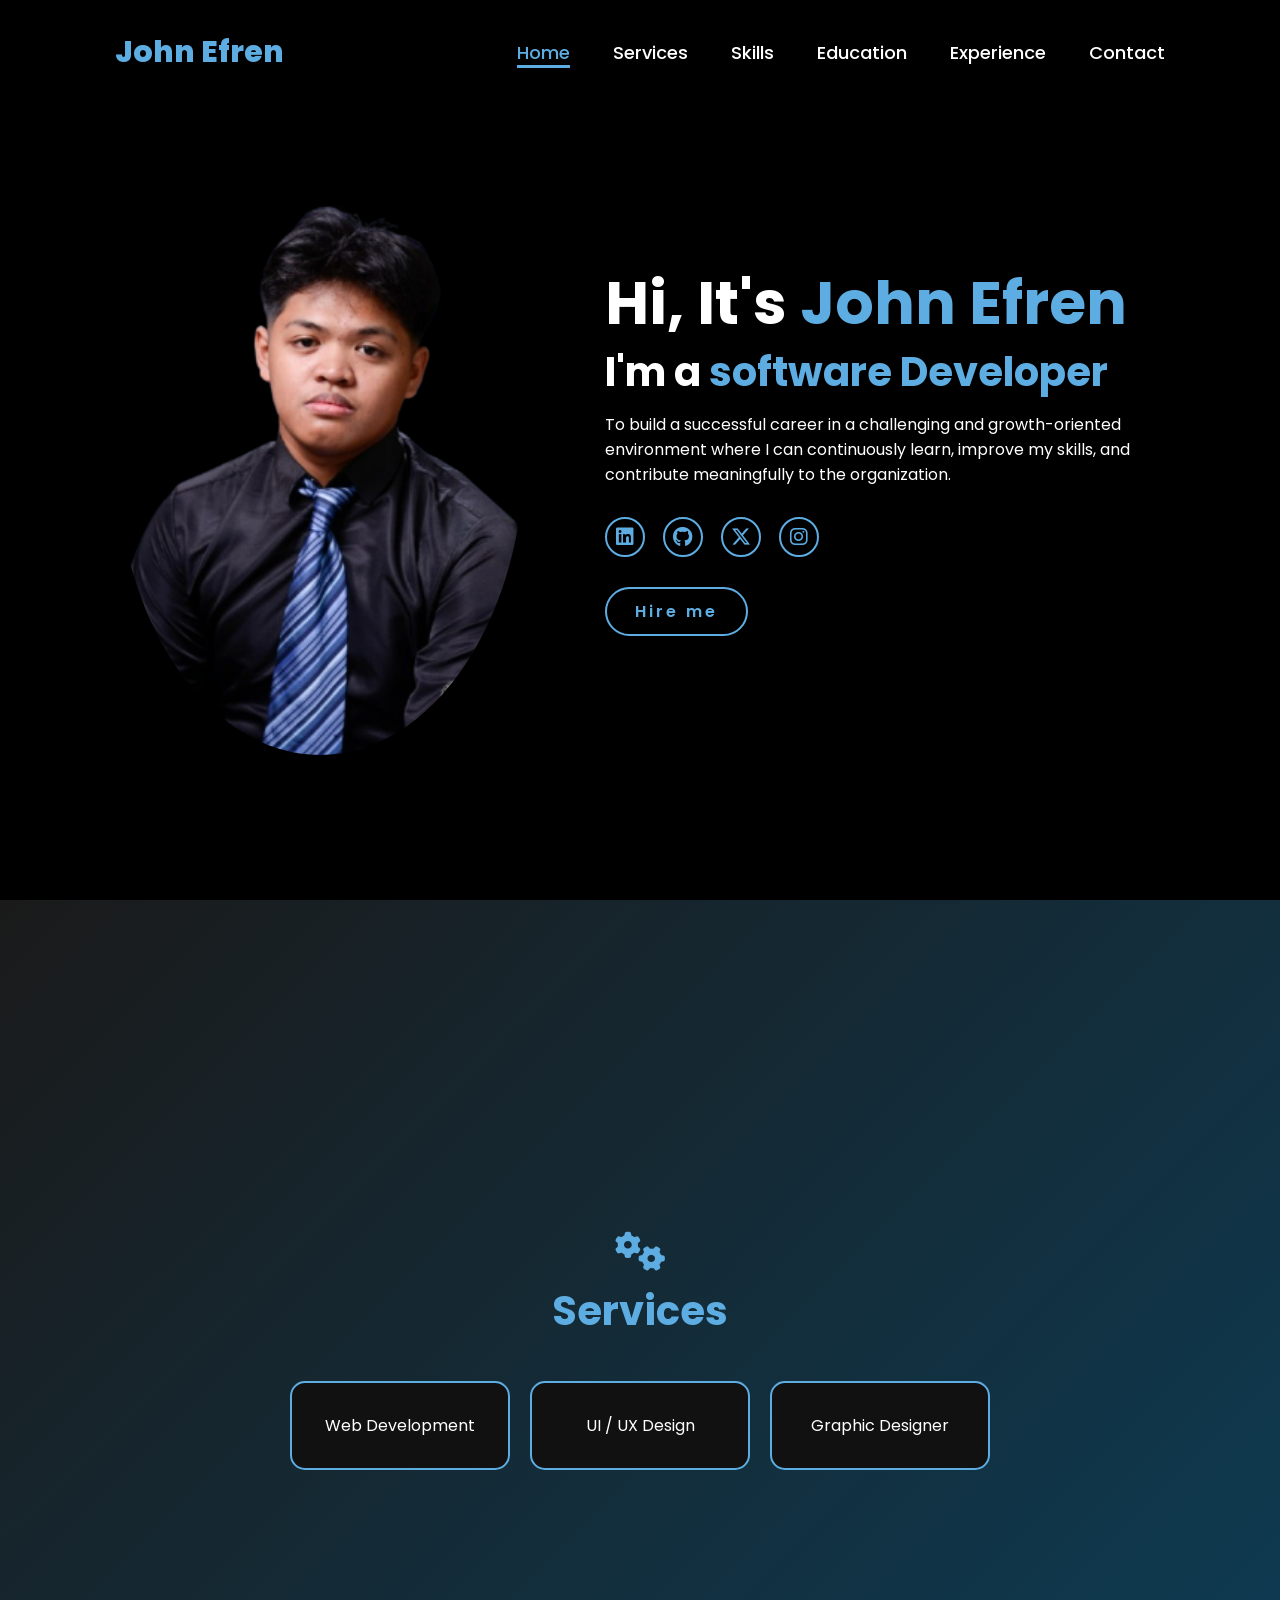
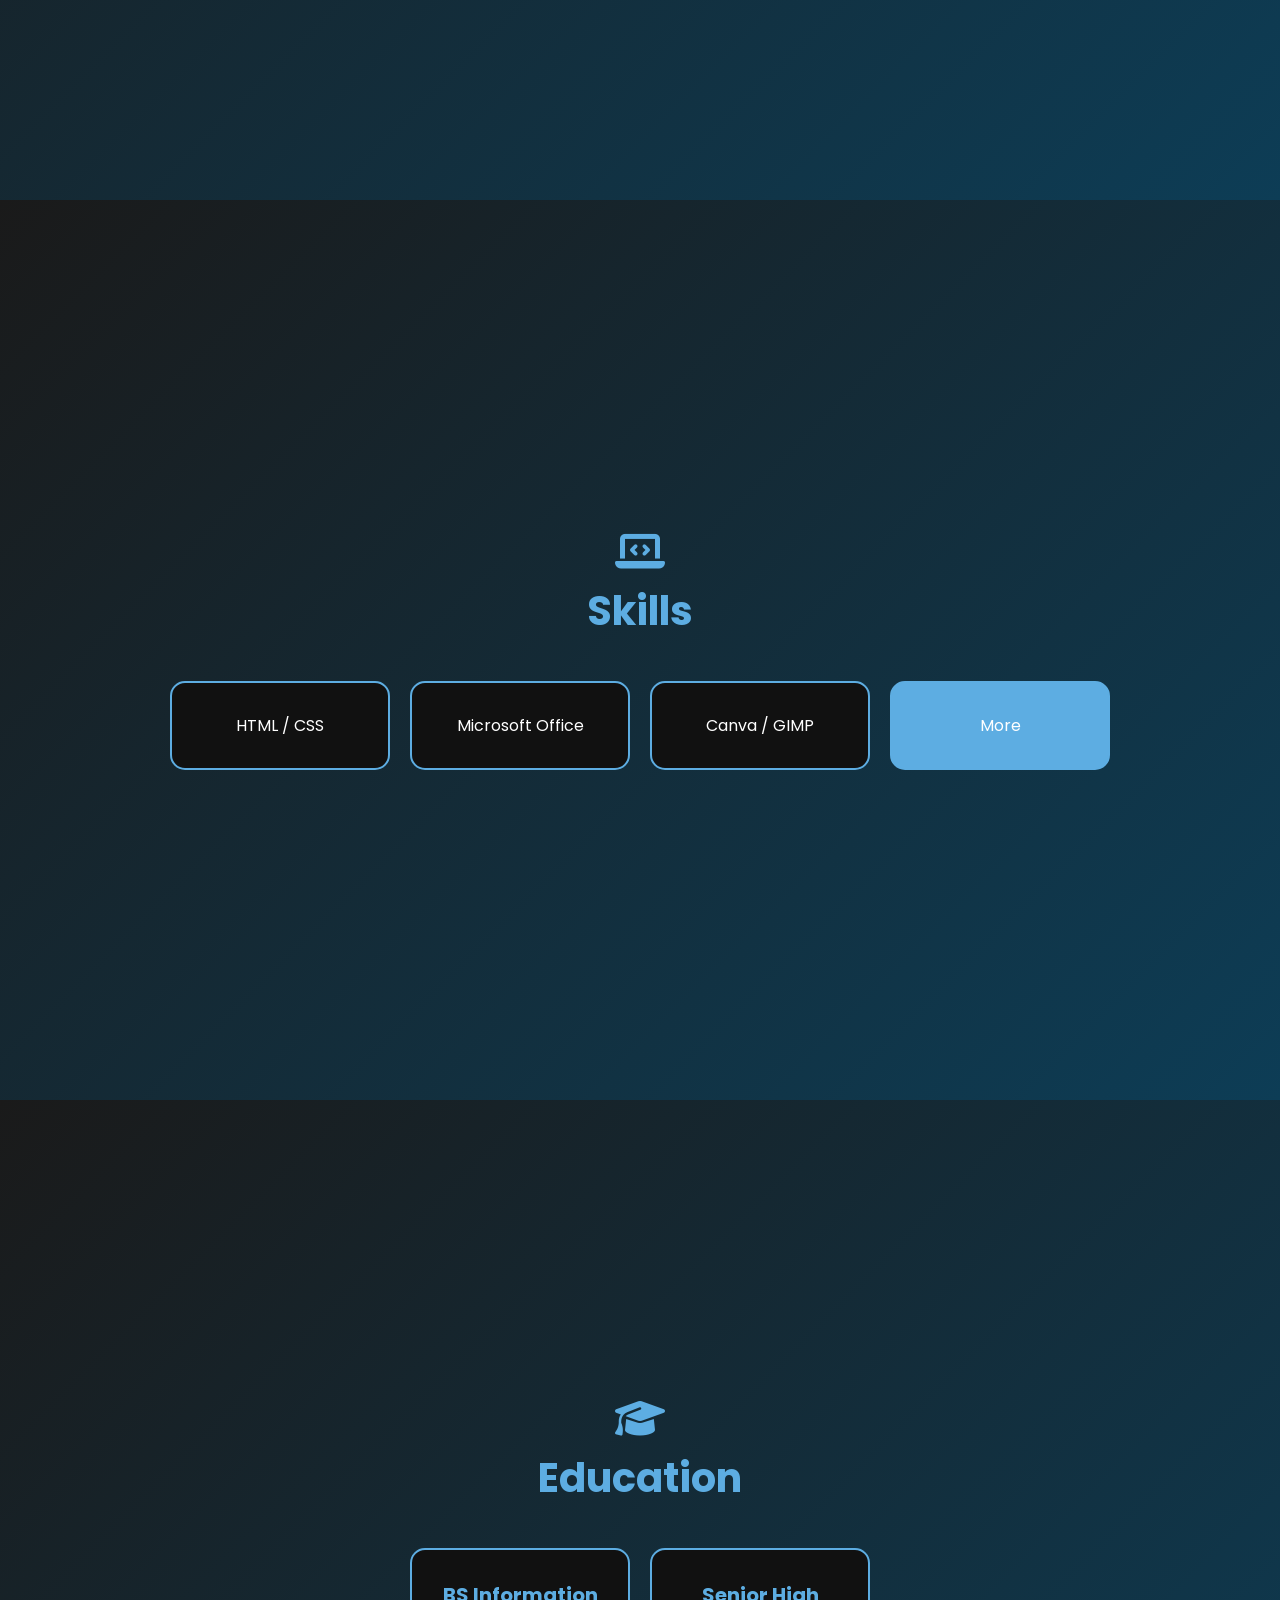
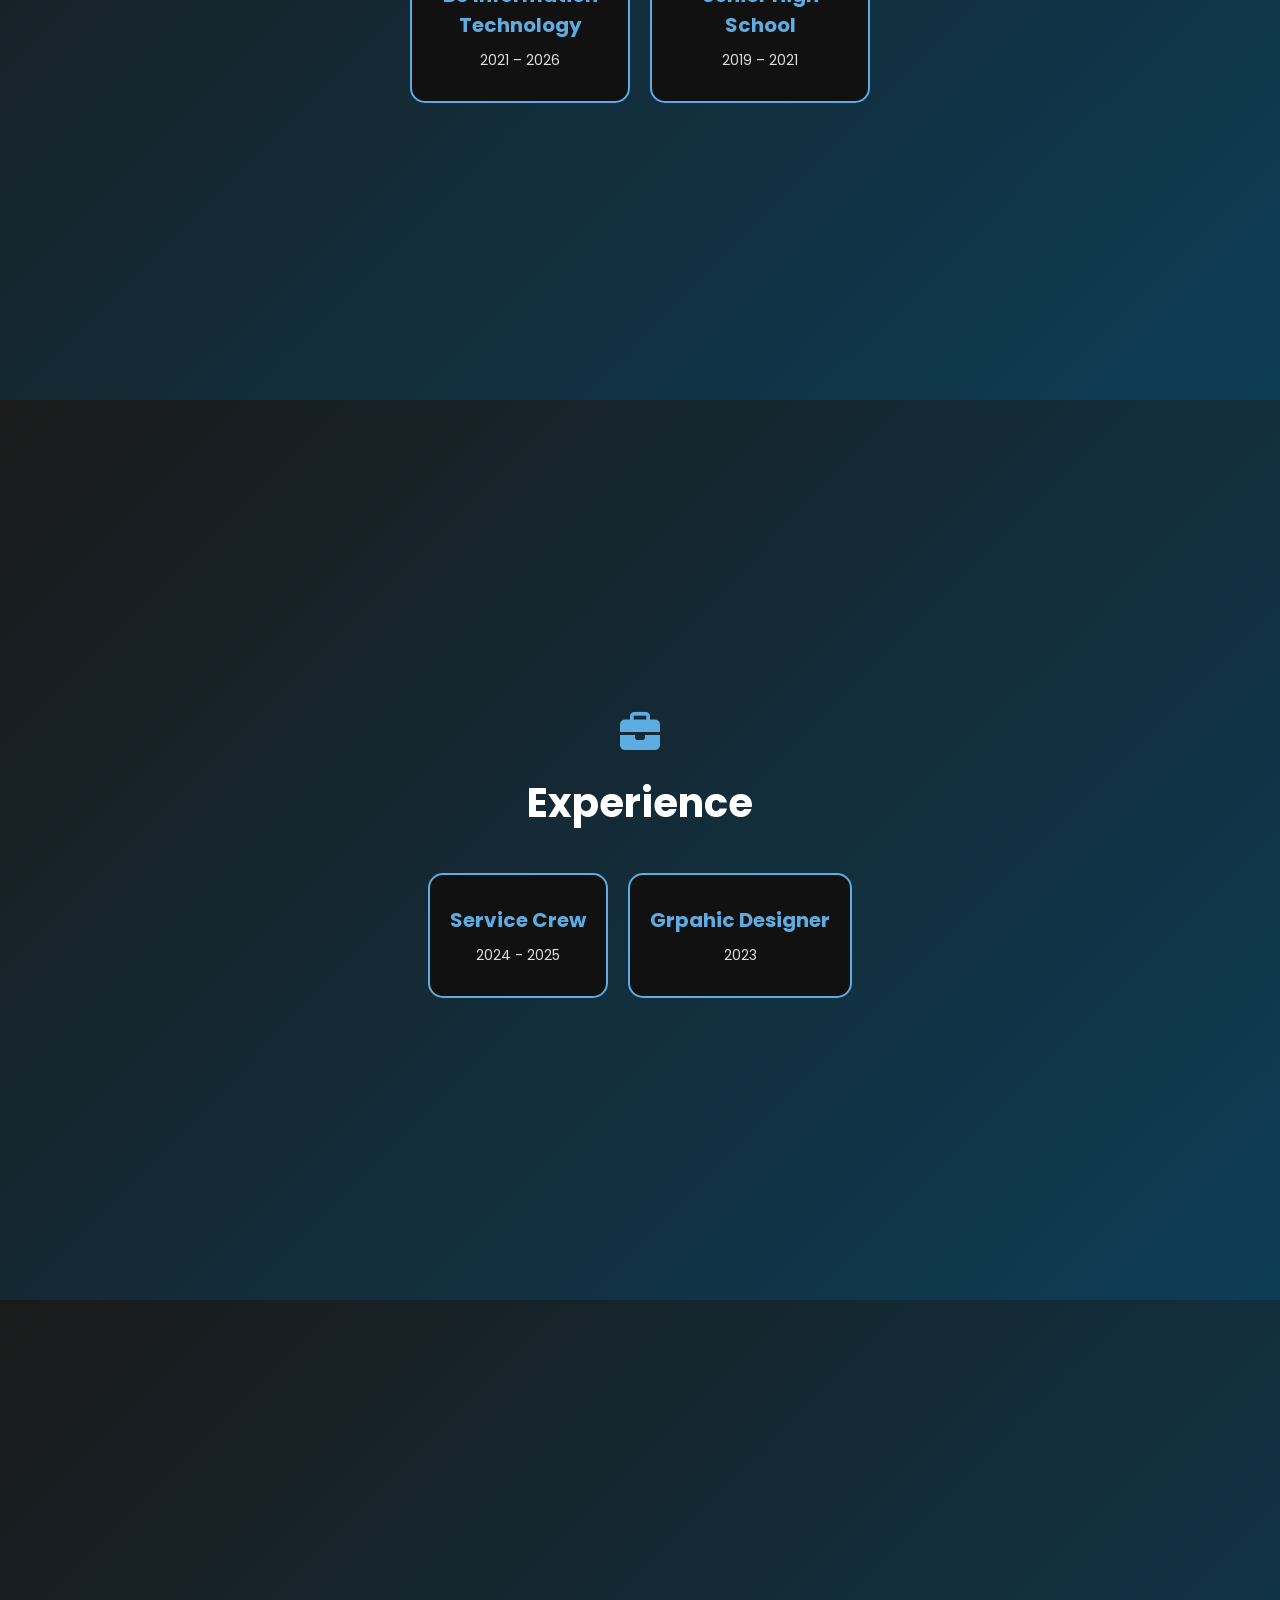
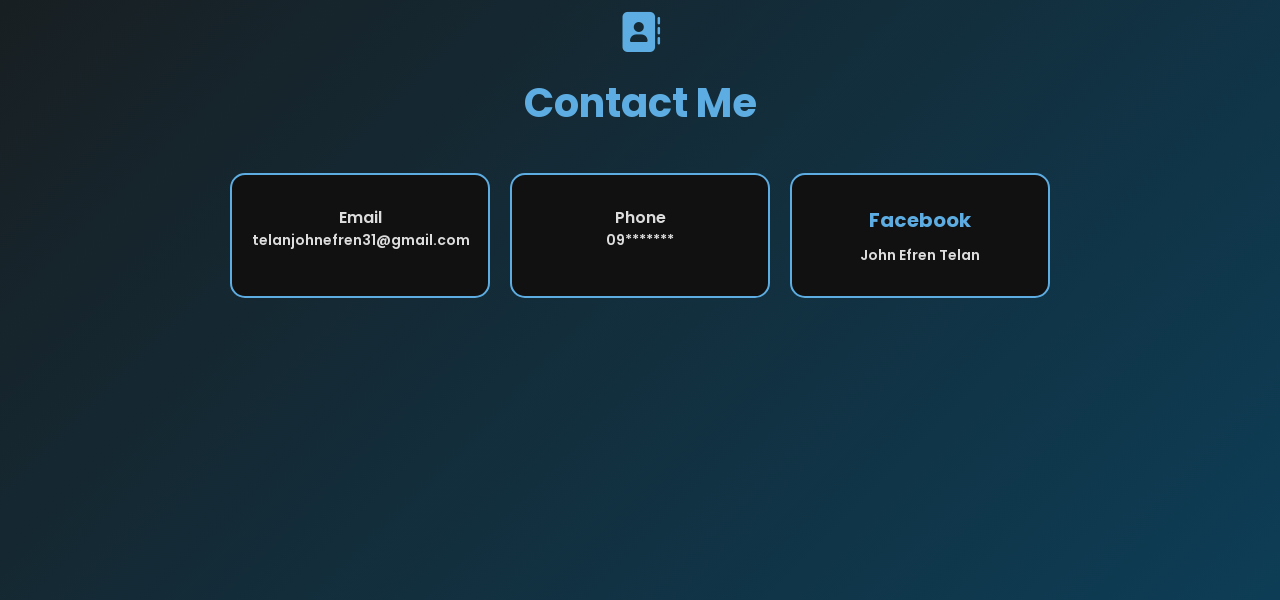
==== index.html @ 5a34e3dd "PORTFOLIO" ====
<!DOCTYPE html>
<html lang="en">
<head>
    <meta charset="UTF-8">
    <meta name="viewport" content="width=device-width, initial-scale=1.0">

    <!-- Font Awesome -->
    <link rel="stylesheet" href="https://cdnjs.cloudflare.com/ajax/libs/font-awesome/6.5.2/css/all.min.css">

    <!-- AOS -->
    <link rel="stylesheet" href="https://unpkg.com/aos@next/dist/aos.css" />

    <!-- CSS -->
    <link rel="stylesheet" href="style.css">

    <title>John Efren</title>
</head>
<body>

<header>
    <a href="#home" class="logo">John Efren</a>

    <nav>
        <a href="#home" class="active">Home</a>
        <a href="#services">Services</a>
        <a href="#skills">Skills</a>
        <a href="#education">Education</a>
        <a href="#experience">Experience</a>
        <a href="#contact">Contact</a>
    </nav>
</header>

<!-- HOME -->
<section class="home section" id="home">
    <div class="home-img">
        <img src="image copy.png" alt="">
    </div>

    <div class="home-content">
        <h1>Hi, It's <span>John Efren</span></h1>
        <h3 class="typing-text">I'm a <span></span></h3>

        <p>
            To build a successful career in a challenging and growth-oriented environment where I can continuously learn, improve my skills, and contribute meaningfully to the organization.
        </p>

        <div class="social-icons">
            <a href="https://www.linkedin.com/in/john-efren-telan-5b7497310/"><i class="fa-brands fa-linkedin"></i></a>
            <a href="https://github.com/JohnEfrenTelan2"><i class="fa-brands fa-github"></i></a>
            <a href="#"><i class="fa-brands fa-x-twitter"></i></a>
            <a href="https://www.instagram.com/telanjohnefren/"><i class="fa-brands fa-instagram"></i></a>
        </div>

        <a href="#contact" class="btn">Hire me</a>
    </div>
</section>

<!-- SERVICES -->
<section id="services" class="services-hero">
    <div class="services-content">
        <div class="services-title">
            <i class="fa-solid fa-gears"></i>
            <h1>Services</h1>
        </div>

        <div class="services-blocks">
            <div class="services-block">Web Development</div>
            <div class="services-block">UI / UX Design</div>
            <div class="services-block">Graphic Designer</div>
          <!--  <div class="services-block services-more">More</div> -->
        </div>
    </div>
</section>

<!-- SKILLS -->
<section id="skills" class="skills-hero">
    <div class="skills-content">
        <div class="skills-title">
            <i class="fa-solid fa-laptop-code"></i>
            <h1>Skills</h1>
        </div>

        <div class="skills-blocks">
            <div class="skills-block">HTML / CSS</div>
            <div class="skills-block">Microsoft Office</div>
            <div class="skills-block">Canva / GIMP</div>
            <div class="skills-block skills-more"><a href="more.html">More</a></div>
        </div>
    </div>
</section>


<!-- EDUCATION -->
<section id="education" class="education-hero">
    <div class="education-content">
        <div class="education-title">
            <i class="fa-solid fa-graduation-cap"></i>
            <h1>Education</h1>
        </div>

        <div class="education-blocks">
            <div class="education-block">
                <h3>BS Information Technology</h3>
                <p>2021 – 2026</p>
            </div>

            <div class="education-block">
                <h3>Senior High School</h3>
                <p>2019 – 2021</p>
            </div>

         <!--<div class="education-block education-more">
                <h3>More</h3>
                <p>View Details</p>
            </div> -->
        </div>
    </div>
</section>

<!-- EXPERIENCE -->
<section id="experience" class="experience-hero">
    <div class="experience-content">

        <div class="experience-title">
            <div class="experience-icon">
                <i class="fa-solid fa-briefcase"></i>
            </div>
            <h1>Experience</h1>
        </div>

        <div class="experience-blocks">
            <div class="experience-block">
                <h3>Service Crew</h3>
                <p>2024 - 2025</p>
            </div>

            <div class="experience-block">
                <h3>Grpahic Designer</h3>
                <p>2023</p>
            </div>

         <!--<div class="experience-block experience-more">
                <h3>More</h3>
                <p>View Details</p>
            </div> -->
        </div>

    </div>
</section>


<!-- CONTACT -->
<section id="contact" class="contact-hero">
    <div class="contact-content">
        <div class="contact-title">
            <div class="contact-icon">
                <i class="fa-solid fa-address-book"></i>
            </div>
            <h1>Contact Me</h1>
        </div>

        <div class="contact-blocks">
            <div class="contact-block">Email <P>telanjohnefren31@gmail.com</P></div>
            <div class="contact-block">Phone <p>09*******</p></div>
<div class="contact-block">
    <h3>Facebook</h3>
    <p>John Efren Telan</p>
</div>
        <!--  <div class="contact-block contact-more">More</div> -->
        </div>
    </div>
</section>

</body>
</html>
---- style.css ----
@import url('https://fonts.googleapis.com/css2?family=Poppins:wght@100;200;300;400;500;600&display=swap');

*{
    margin: 0;
    padding: 0;
    box-sizing: border-box;
    text-decoration: none;
    border: none;
    outline: none;
    font-family: 'Poppins', sans-serif;
}

html{
    font-size: 62.5%;
    scroll-behavior: smooth;
}

body{
    width: 100%;
    height: 100vh;
    overflow-x: hidden;
    background: linear-gradient(135deg, #1a1a1a, #0D3D56);
    color: white;
}

header{
    margin-top: 20px;
    position: fixed;
    top: 0;
    left: 0;
    width: 100%;
    padding: 1rem 9%;
    background-color: transparent;
    filter: drop-shadow(10px);
    display: flex;
    justify-content: space-between;
    align-items: center;
    z-index: 100;
}

.logo{
    font-size: 3rem;
    color: #5DADE2;
    font-weight: 800;
    cursor: pointer;
    transition: 0.5s ease;
}

.logo:hover{
    transform: scale(1.1);
}

nav a{
    font-size: 1.8rem;
    color: white;
    margin-left: 4rem;
    font-weight: 500;
    transition: 0.3s ease;
    border-bottom: 3px solid transparent;
}

nav a:hover,
nav a.active{
    color: #5DADE2;
    border-bottom: 3px solid #5DADE2;
}

@media(max-width:995px){
    nav{
        position: absolute;
        display: none;
        top: 0;
        right: 0;
        width: 40%;
        border-left: 3px solid #5DADE2;
        border-bottom: 3px solid #5DADE2;
        border-bottom-left-radius: 2rem;
        padding: 1rem solid;
        background-color: #161616;
        border-top: 0.1rem solid rgba(0,0,0,0.1);
    }

    nav.active{
        display: block;
    }

    nav a{
        display: block;
        font-size: 2rem;
        margin: 3rem 0;
    }

    nav a:hover,
    nav a.active{
        padding: 1rem;
        border-radius: 0.5rem;
        border-bottom: 0.5rem solid #5DADE2;
    }
}

section{
    min-height: 100vh;
    padding: 5rem 9% 5rem;
    scroll-margin-top: 90px;
}

.home{
    display: flex;
    justify-content: center;
    align-items: center;
    gap: 8rem;
    background-color: black;
}

.home .home-content h1{
    font-size: 6rem;
    font-weight: 700;
    line-height: 1.3;
}

span{
    color: #5DADE2;
}

.home-content h3{
    font-size: 4rem;
    margin-bottom: 1rem;
    font-weight: 700;
}

.home-content p{
    font-size: 1.6rem;
}

.home-img{
    border-radius: 50%;
}

.home-img img{
    position: relative;
    width: 32vw;
    border-radius: 50%;
    box-shadow: 0 0 25px solid #5DADE2;
    cursor: pointer;
    transition: 0.2s linear;
}

.home-img img:hover{
    font-size: 1.8rem;
    font-weight: 500;
}

.social-icons a{
    display: inline-flex;
    justify-content: center;
    align-items: center;
    width: 4rem;
    height: 4rem;
    background-color: transparent;
    border: 0.2rem solid #5DADE2;
    font-size: 2rem;
    border-radius: 50%;
    margin: 3rem 1.5rem 3rem 0;
    transition: 0.3s ease;
    color: #5DADE2;
}

.social-icons a:hover{
    color: black;
    transform: scale(1.3) translateY(-5px);
    background-color: #5DADE2;
    box-shadow: 0  0 25px #5DADE2;
}

.btn{
    display: inline-block;
    padding: 1rem 2.8rem;
    background-color: black;
    border-radius: 4rem;
    font-size: 1.6rem;
    color: #5DADE2;
    letter-spacing: 0.3rem;
    font-weight: 600;
    border: 2px solid #5DADE2;
    transition: 0.3s ease;
    cursor: pointer;
}

.btn:hover{
    transform: scale3d(1.03);
    background-color: #5DADE2;
    color: black;
    box-shadow: 0 0 25px #5DADE2;
}

.typing-text{
    font-size: 34px;
    font-weight: 600;
    min-width: 280px;
}

.typing-text span{
    position: relative;
}

.typing-text span::before{
    content: "software Developer";
    color: #5DADE2;
    animation: words 20s infinite;
}

.typing-text span::after{
    content: "";
    background-color: black;
    position: absolute;
    width: calc(100% + 8px);
    height: 100%;
    border-left: 3px solid black;
    right: -8;
    animation: cursor 0.6s infinite;
}

@keyframes cursor{
    to{
        border-left: 3px solid #5DADE2;
    }
}

@keyframes words{
    0%, 20%{
        content: "Web Developer";
    }
    21%, 40%{
        content: "Graphic Artist";
    }
    41%, 60%{
        content: "Web Designer";
    }
    61%, 80%{
        content: "Graphic Artist";
    }
}

@media (max-width: 1000px){
    .home{
        gap: 4rem;
    }
}

@media(max-width:995px){
    .home{
        flex-direction: column;
        margin: 5rem 4rem;
    }

    .home .home-content h3{
        font-size: 2.5rem;
    }

    .home-content h1{
        font-size: 5rem;
    }

    .home-img img{
        width: 70vw;
        margin-top: 4rem;
    }
}
/* ================= CONTACT SECTION ================= */

.contact-hero{
    min-height: 100vh;
    background: linear-gradient(135deg, #1a1a1a, #0D3D56);
    display: flex;
    align-items: center;
    justify-content: center;
    position: relative;
}

.contact-content{
    text-align: center;
    color: white;
    width: 90%;
    max-width: 900px;
}

.contact-title{
    margin-bottom: 4rem;
}

.contact-icon{
    font-size: 4rem;
    margin-bottom: 1rem;
    color: #5DADE2;
}

.contact-title h1{
    font-size: 4rem;
    font-weight: 700;
    color: #5DADE2;
}

.contact-blocks{
    display: grid;
    grid-template-columns: repeat(4, 1fr);
    gap: 2rem;
}

.contact-block{
    background: #111;
    color: #ddd;
    padding: 3rem 2rem;
    border-radius: 1.5rem;
    font-weight: 600;
    cursor: pointer;
    border: 2px solid #5DADE2;
    transition: 0.3s ease;
    font-size: 1.6rem;
}

.contact-block:hover{
    transform: translateY(-8px);
    box-shadow: 0 0 25px rgba(93,173,226,0.5);
}

/*.contact-more{
    background: #b74b4b;
    color: black;
} 

.contact-more:hover{
    box-shadow: 0 0 30px #b74b4b;
} */

/* ================= EXPERIENCE SECTION ================= */

.experience-hero{
    min-height: 100vh;
    background: linear-gradient(135deg, #1a1a1a, #0D3D56);
    display: flex;
    align-items: center;
    justify-content: center;
}

.experience-content{
    width: 90%;
    max-width: 1000px;
    text-align: center;
    color: white;
}

.experience-title{
    margin-bottom: 4rem;
}

.experience-icon{
    font-size: 4rem;
    margin-bottom: 1rem;
    color: #5DADE2;
}

.experience-title h1{
    font-size: 4rem;
    font-weight: 700;
}

.experience-blocks{
    display:flex;
    justify-content: center;
    align-items: center;
    gap: 2rem;
    flex-wrap: wrap;
    width: 100%;
}

.experience-block{
    background: #111;
    border: 2px solid #5DADE2;
    padding: 3rem 2rem;
    border-radius: 1.5rem;
    transition: 0.3s ease;
    cursor: pointer;
}

.experience-block h3{
    font-size: 2rem;
    margin-bottom: 1rem;
    color: #5DADE2;
}

.experience-block p{
    font-size: 1.4rem;
    color: #ddd;
}

.experience-block:hover{
    transform: translateY(-8px);
    box-shadow: 0 0 25px rgba(93,173,226,0.5);
}

@media (max-width: 1024px){
    .experience-blocks{
        grid-template-columns: repeat(2, 220px);
    }
}

@media (max-width: 600px){
    .experience-blocks{
        grid-template-columns: 220px;
    }
}
/*.experience-more{
    background: #b74b4b;
    color: black;
}

.experience-more h3,
.experience-more p{
    color: black;
}*/
/* ================= SERVICES ================= */

.services-hero{
    min-height: 100vh;
    background: linear-gradient(135deg, #1a1a1a, #0D3D56);
    display: flex;
    justify-content: center;
    align-items: center;
}

.services-content{
    width: 100%;
    max-width: 1000px;
    text-align: center;
    color: white;
}

.services-title{
    margin-bottom: 4rem;
}

.services-title i{
    font-size: 4rem;
    color: #5DADE2;
    margin-bottom: 1rem;
}

.services-title h1{
    font-size: 4rem;
    color: #5DADE2;
}

.services-blocks{
    display: flex;
    justify-content: center;
  /*  grid-template-columns: repeat(4, 1fr);  */
    gap: 2rem;
    flex-wrap: wrap;
}

.services-block{
    background: #111;
    border: 2px solid #5DADE2;
    padding: 3rem;
    border-radius: 1.5rem;
    font-size: 1.6rem;
    cursor: pointer;
    transition: 0.3s ease;
    width: 220px;
}

.services-block:hover{
    transform: translateY(-8px);
    box-shadow: 0 0 25px rgba(93,173,226,0.5);
}

.services-more{
    background: #5DADE2;
    color: black;
}
/* ================= SKILLS ================= */

.skills-hero{
    min-height: 100vh;
    background: linear-gradient(135deg, #1a1a1a, #0D3D56);
    display: flex;
    justify-content: center;
    align-items: center;
}

.skills-content{
    width: 100%;
    max-width: 1200px;
    margin: 0 auto;
    text-align: center;
}

.skills-title{
    margin-bottom: 4rem;
}

.skills-title i{
    font-size: 4rem;
    color: #5DADE2;
    margin-bottom: 1rem;
}

.skills-title h1{
    font-size: 4rem;
    color: #5DADE2;
}

.skills-blocks{
    display: flex;
    justify-content: center;
  /*  grid-template-columns: repeat(4, 1fr); */
    gap: 2rem;
    flex-wrap: wrap;
}

.skills-block{
    background: #111;
    border: 2px solid #5DADE2;
    padding: 3rem;
    border-radius: 1.5rem;
    width: 220px;
    transition: 0.3s ease;
    text-align: center;
    font-size: 1.6rem;
}

.skills-block:hover{
    transform: translateY(-8px);
    box-shadow: 0 0 25px rgba(93,173,226,0.5);
}

.skills-more{
    background: #5DADE2;
    color: black;
}
.skills-more a{
    text-decoration: none;
    color: white;
}
/* ================= EDUCATION ================= */

.education-hero{
    min-height: 100vh;
    background: linear-gradient(135deg, #1a1a1a, #0D3D56);
    display: flex;
    justify-content: center;
    align-items: center;
    gap: 2rem;
    flex-wrap: wrap;
    width: 100%;
}

.education-content{
    width: 100%;
    max-width: 1200px;
    text-align: center;
    color: white;
    margin: 0 auto;
}

.education-title{
    margin-bottom: 4rem;
}

.education-title i{
    font-size: 4rem;
    color: #5DADE2;
    margin-bottom: 1rem;
}

.education-title h1{
    font-size: 4rem;
    color: #5DADE2;
}

.education-blocks{
    display: flex;
    justify-content: center;
    flex-wrap: wrap;
    gap: 2rem;
     /* align-items: stretch; */
    /* grid-template-columns: repeat(3, 1fr); */
}

.education-block{
    background: #111;
    border: 2px solid #5DADE2;
    padding: 3rem 2rem;
    border-radius: 1.5rem;
    transition: 0.3s ease;
    width: 220px;
}

.education-block:hover{
    transform: translateY(-8px);
    box-shadow: 0 0 25px rgba(93,173,226,0.5);
}

.education-block h3{
    font-size: 2rem;
    color: #5DADE2;
    margin-bottom: 1rem;
}

.education-block p{
    font-size: 1.4rem;
    color: #ddd;
}

.education-more{
    background: #5DADE2;
    color: black;
}

/* ================= CONTACT ================= */

.contact-hero{
    min-height: 100vh;
    background: linear-gradient(135deg, #1a1a1a, #0D3D56);
    display: flex;
    justify-content: center;
    align-items: center;
    gap: 2rem;
    flex-wrap: wrap;
    width: 100%;
}

.contact-content{
    width: 100%;
    max-width: 1200px;
    text-align: center;
    color: white;
    margin: 0 auto;
}

.contact-title{
    margin-bottom: 4rem;
}

.contact-icon{
    font-size: 4rem;
    color: #5DADE2;
    margin-bottom: 1rem;
}

.contact-title h1{
    font-size: 4rem;
    color: #5DADE2;
}

.contact-blocks{
    display: flex;
    justify-content: center;
    gap: 2rem;
    flex-wrap: wrap;
    /* grid-template-columns: repeat(4, 1fr); */
}

.contact-block{
    background: #111;
    border: 2px solid #5DADE2;
    padding: 3rem 2rem;
    border-radius: 1.5rem;
    transition: 0.3s ease;
    width: 260px;
    text-align: center;
}

.contact-block:hover{
    transform: translateY(-8px);
    box-shadow: 0 0 25px rgba(93,173,226,0.5);
}

.contact-block h3{
    font-size: 2rem;
    color: #5DADE2;
    margin-bottom: 1rem;
}

.contact-block p{
    font-size: 1.4rem;
    color: #ddd;
}

.contact-more{
    background: #5DADE2;
}

.contact-more h3,
.contact-more p{
    color: black;
}

/* Responsive */

@media(max-width: 995px){
    .contact-blocks{
        grid-template-columns: repeat(2, 1fr);
    }
}

@media(max-width: 600px){
    .contact-blocks{
        grid-template-columns: 1fr;
    }
}
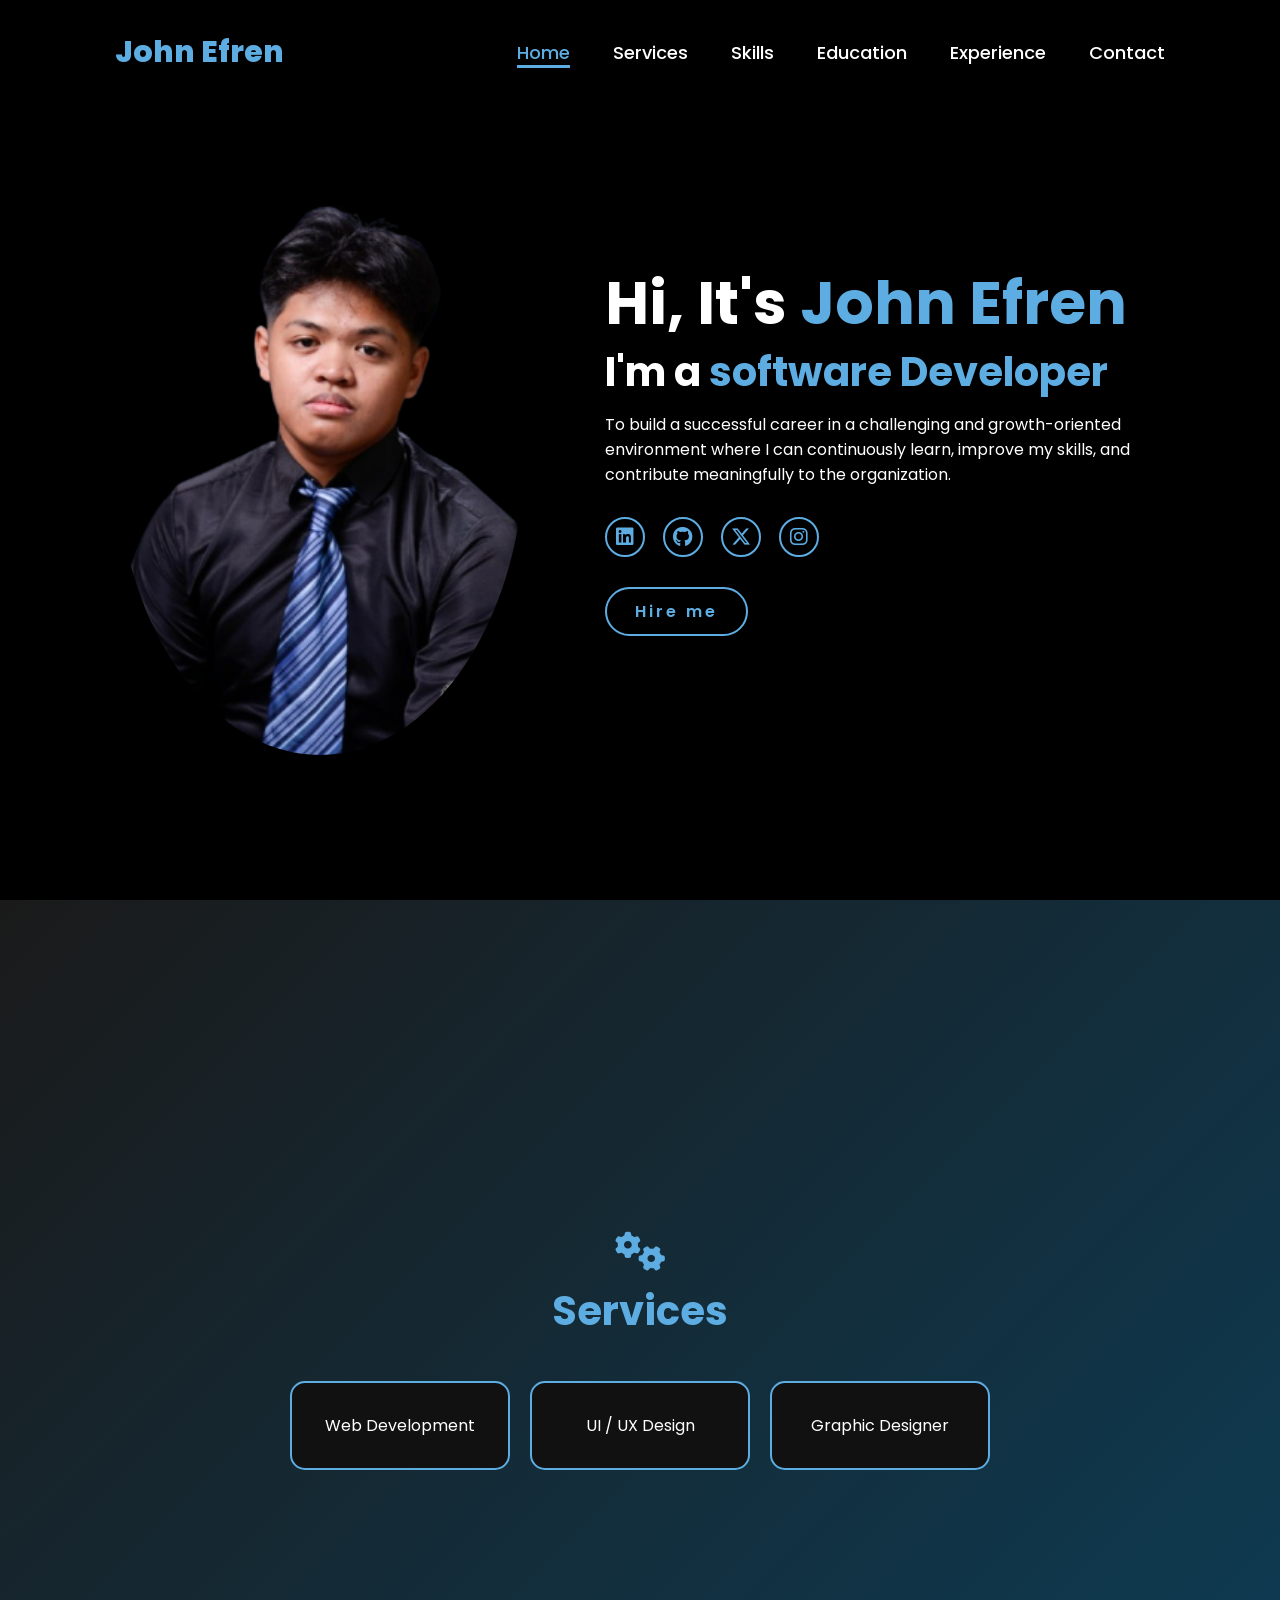
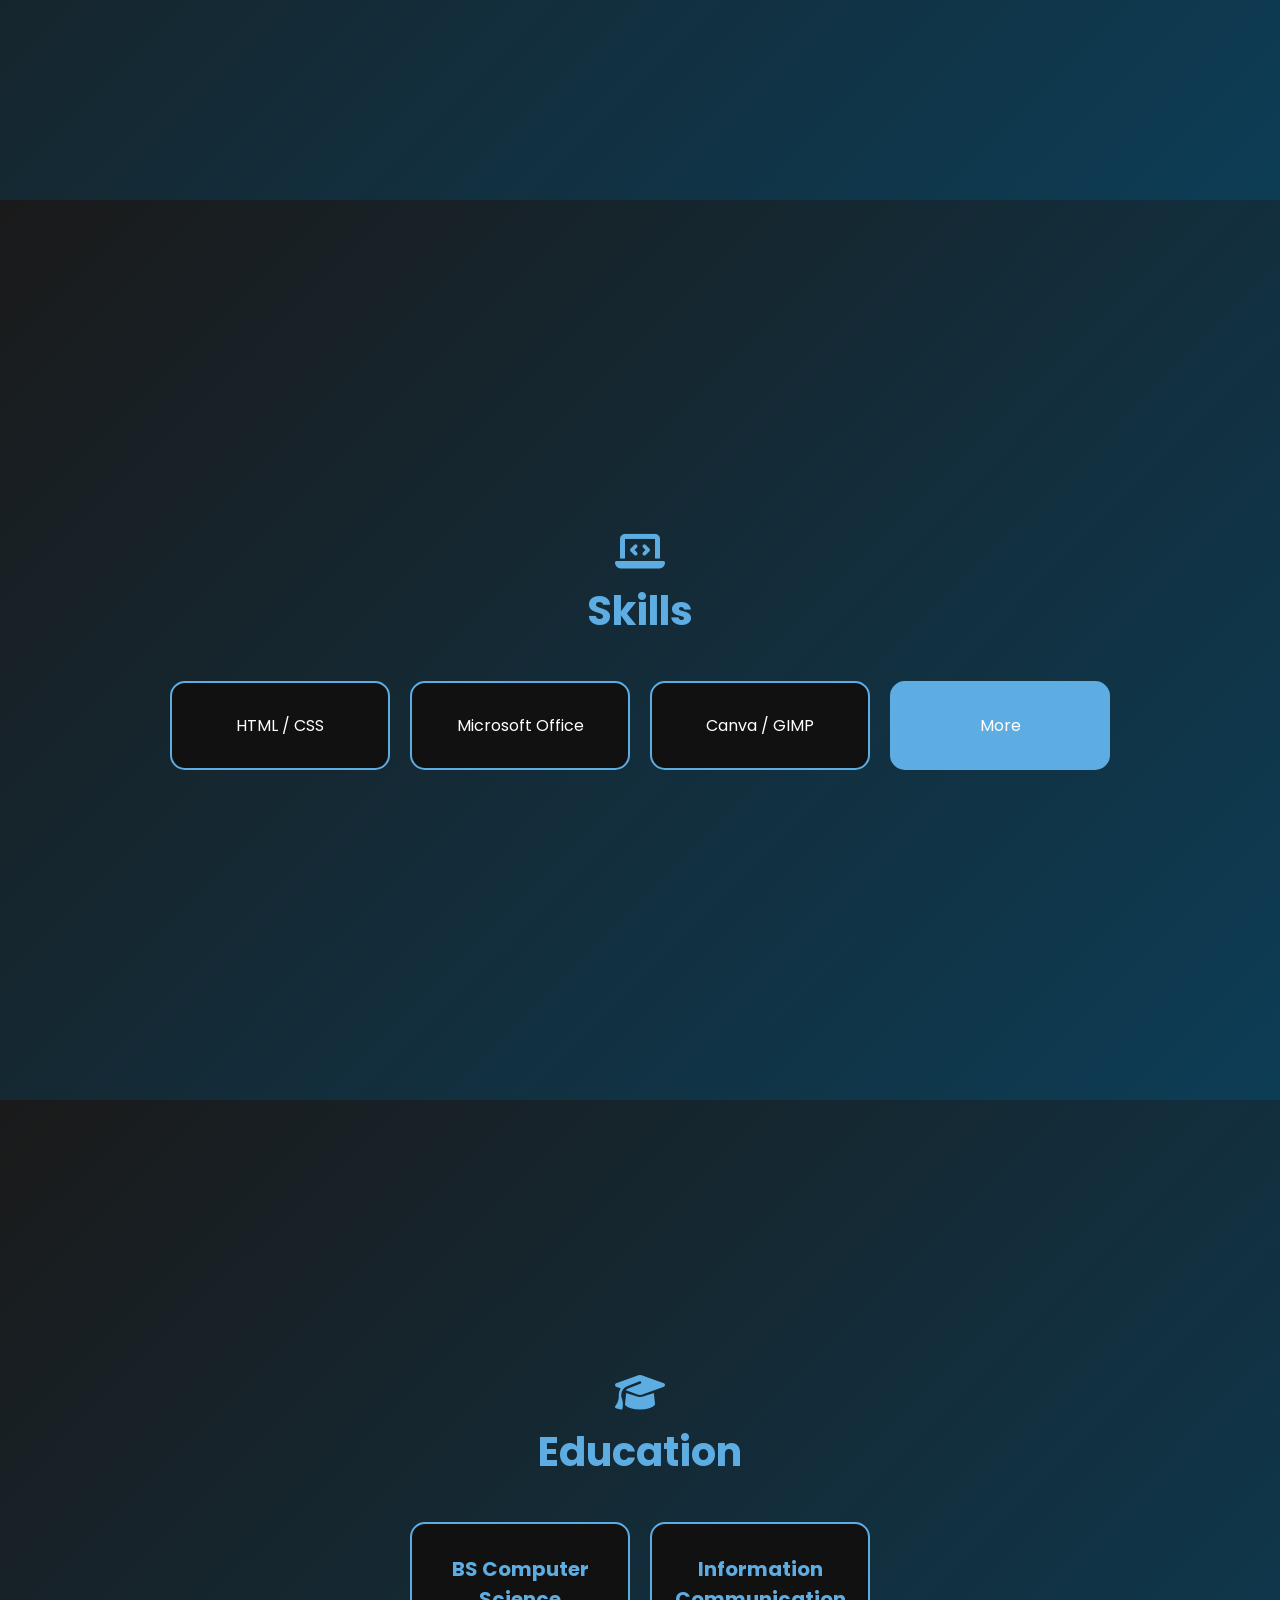
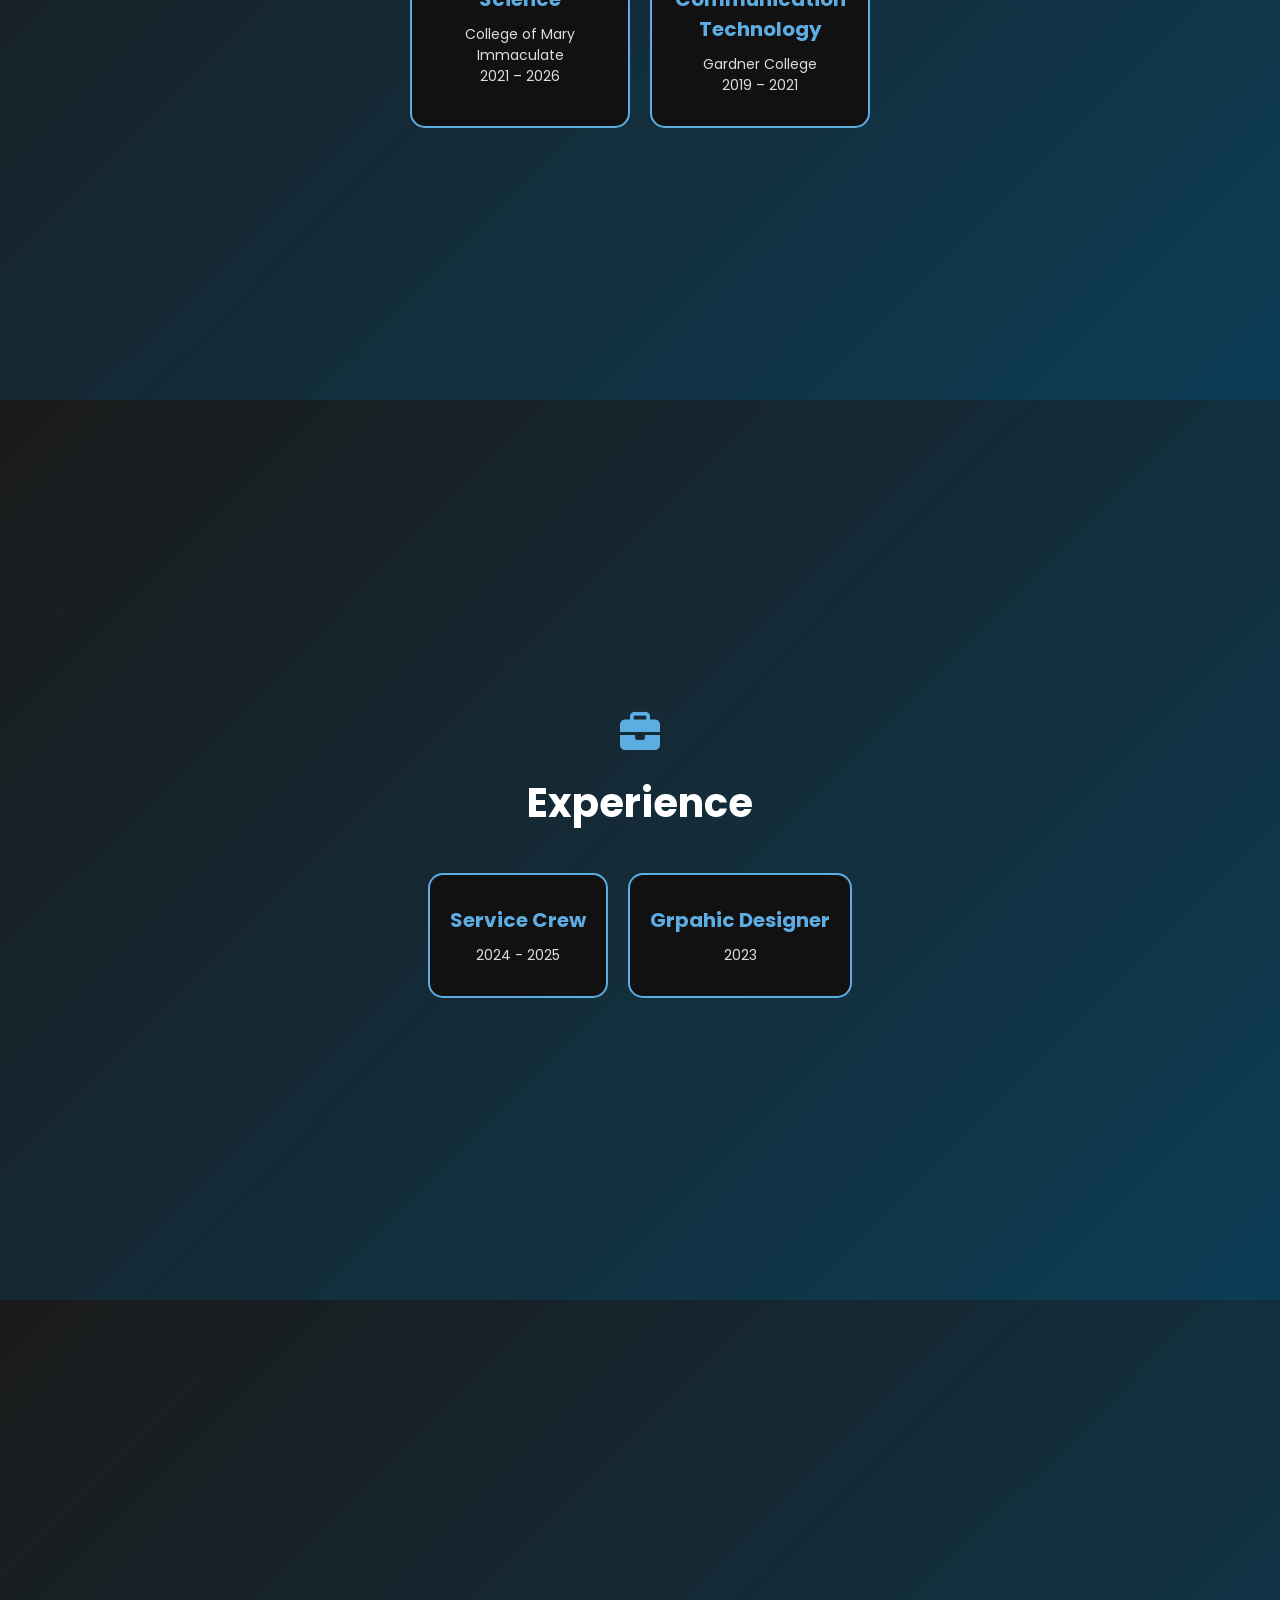
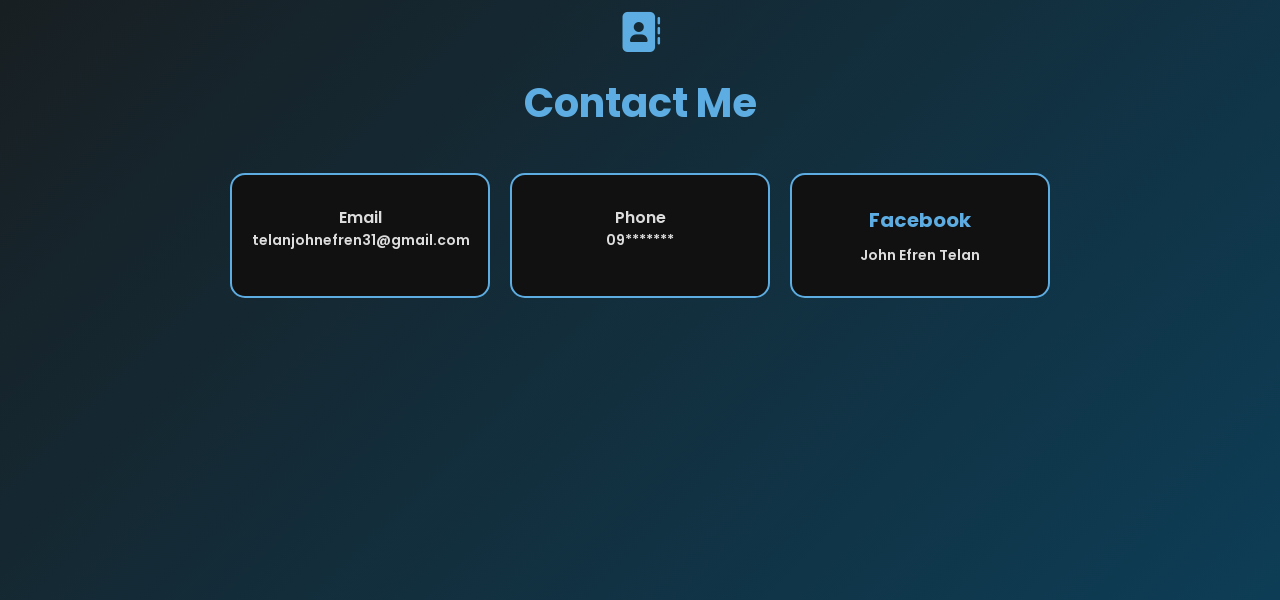
==== commit 2992a8a5: "main Updated education details in index.html." ====
--- a/index.html
+++ b/index.html
@@ -100,12 +100,14 @@
 
         <div class="education-blocks">
             <div class="education-block">
-                <h3>BS Information Technology</h3>
+                <h3>BS Computer Science</h3>
+                <p>College of Mary Immaculate</p>
                 <p>2021 – 2026</p>
             </div>
 
             <div class="education-block">
-                <h3>Senior High School</h3>
+                <h3>Information Communication Technology</h3>
+                <p>Gardner College</p>
                 <p>2019 – 2021</p>
             </div>
 
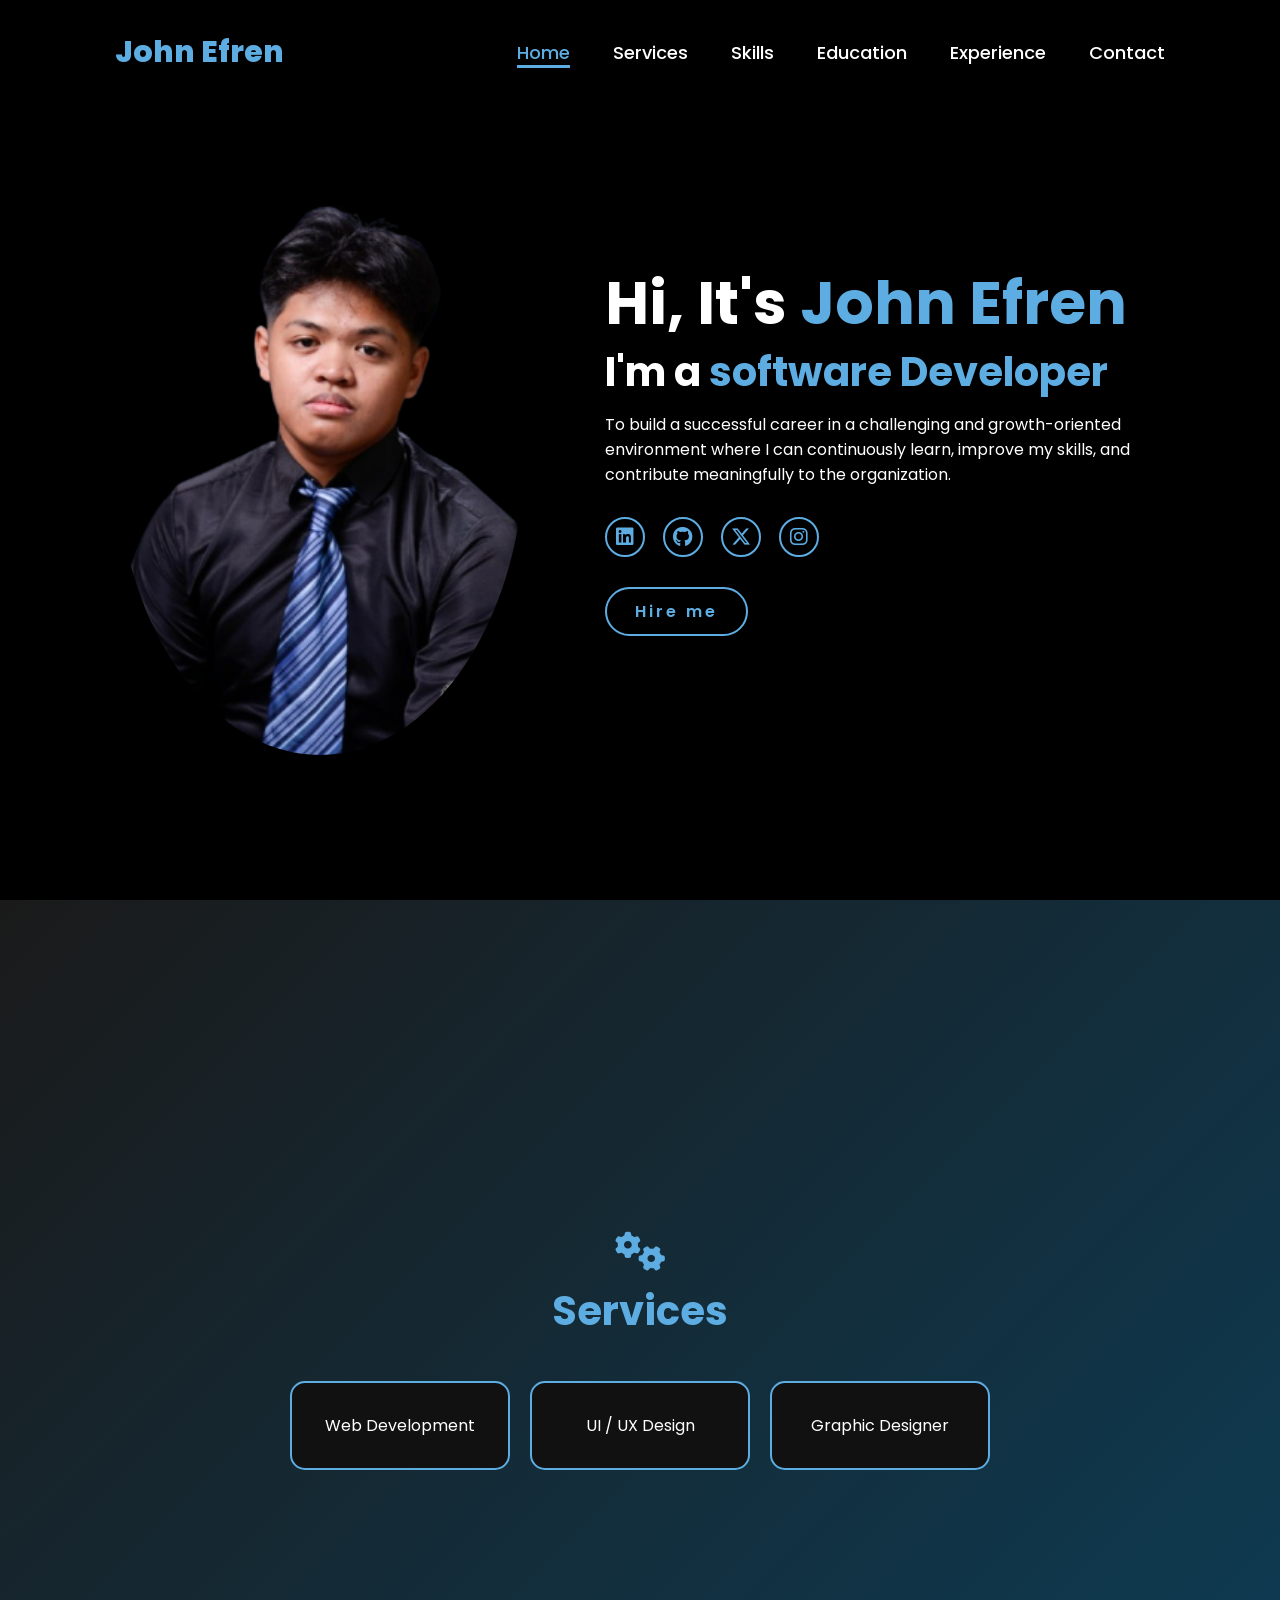
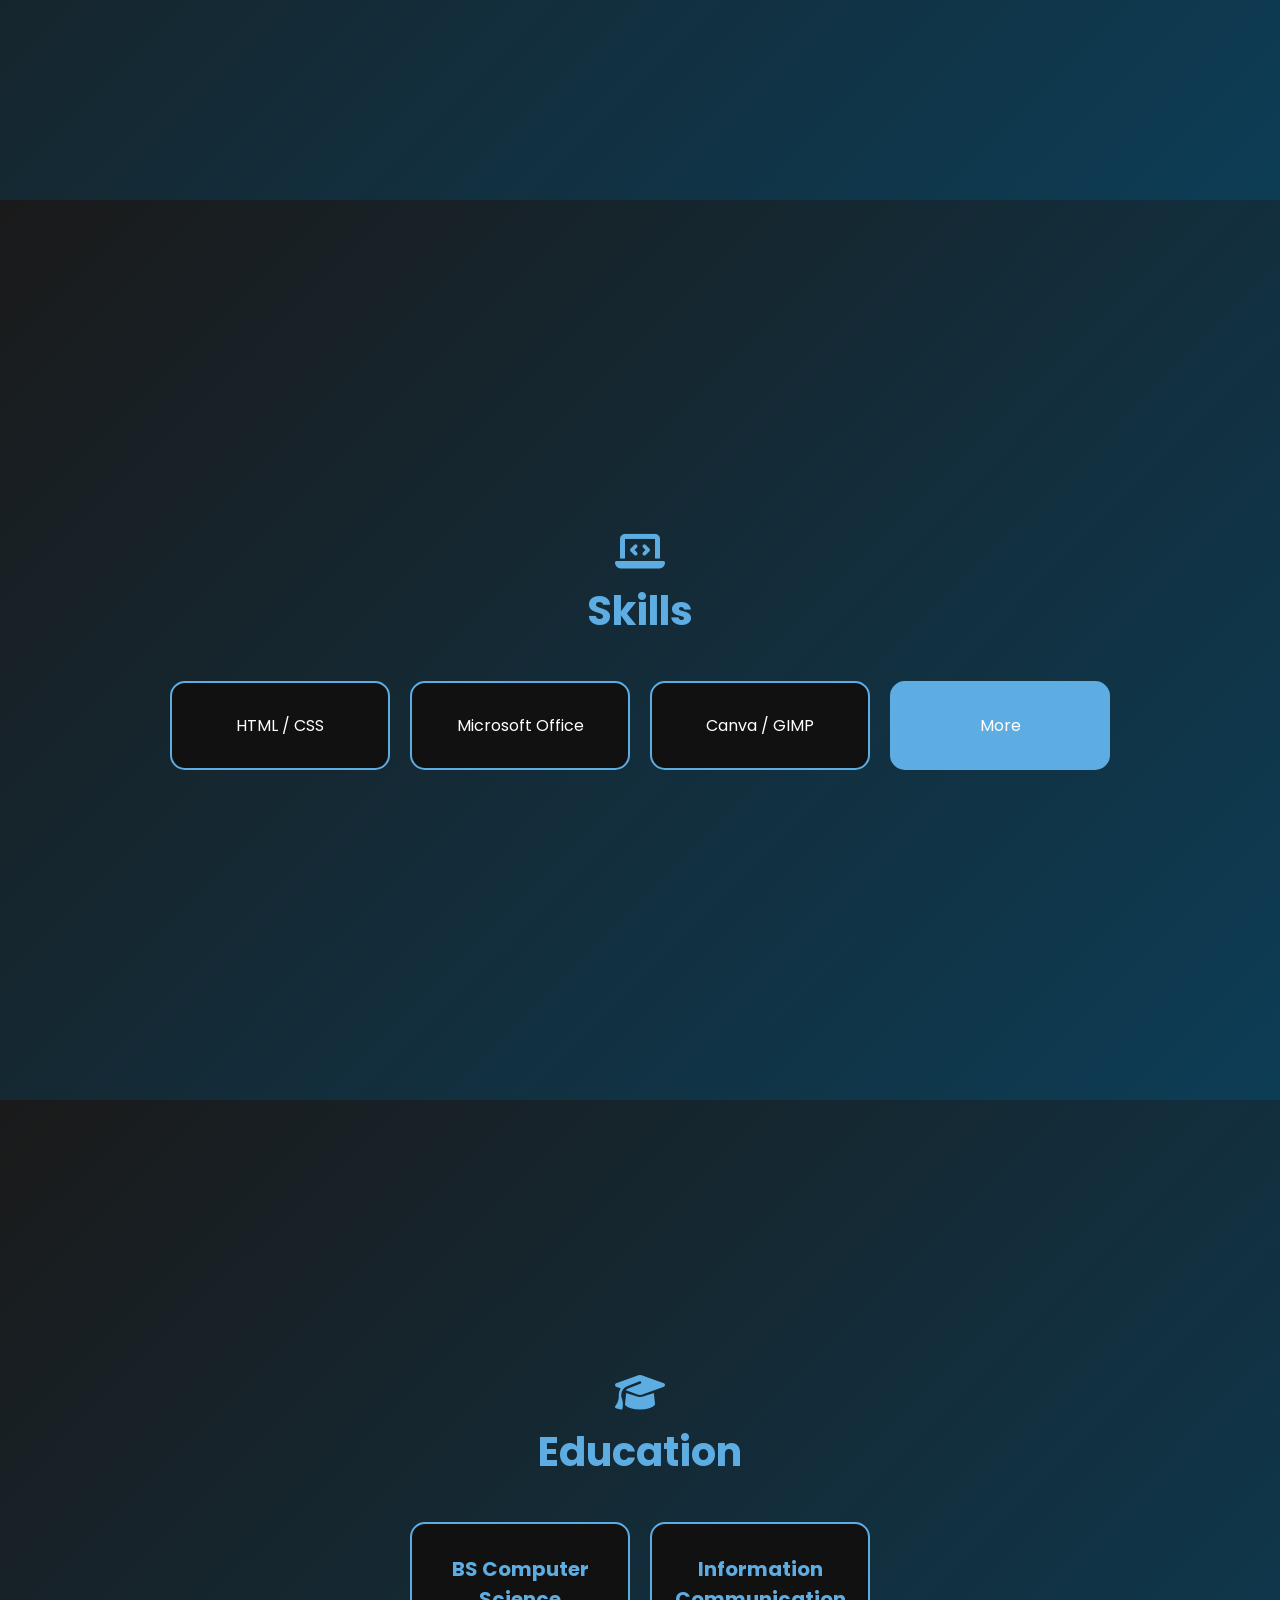
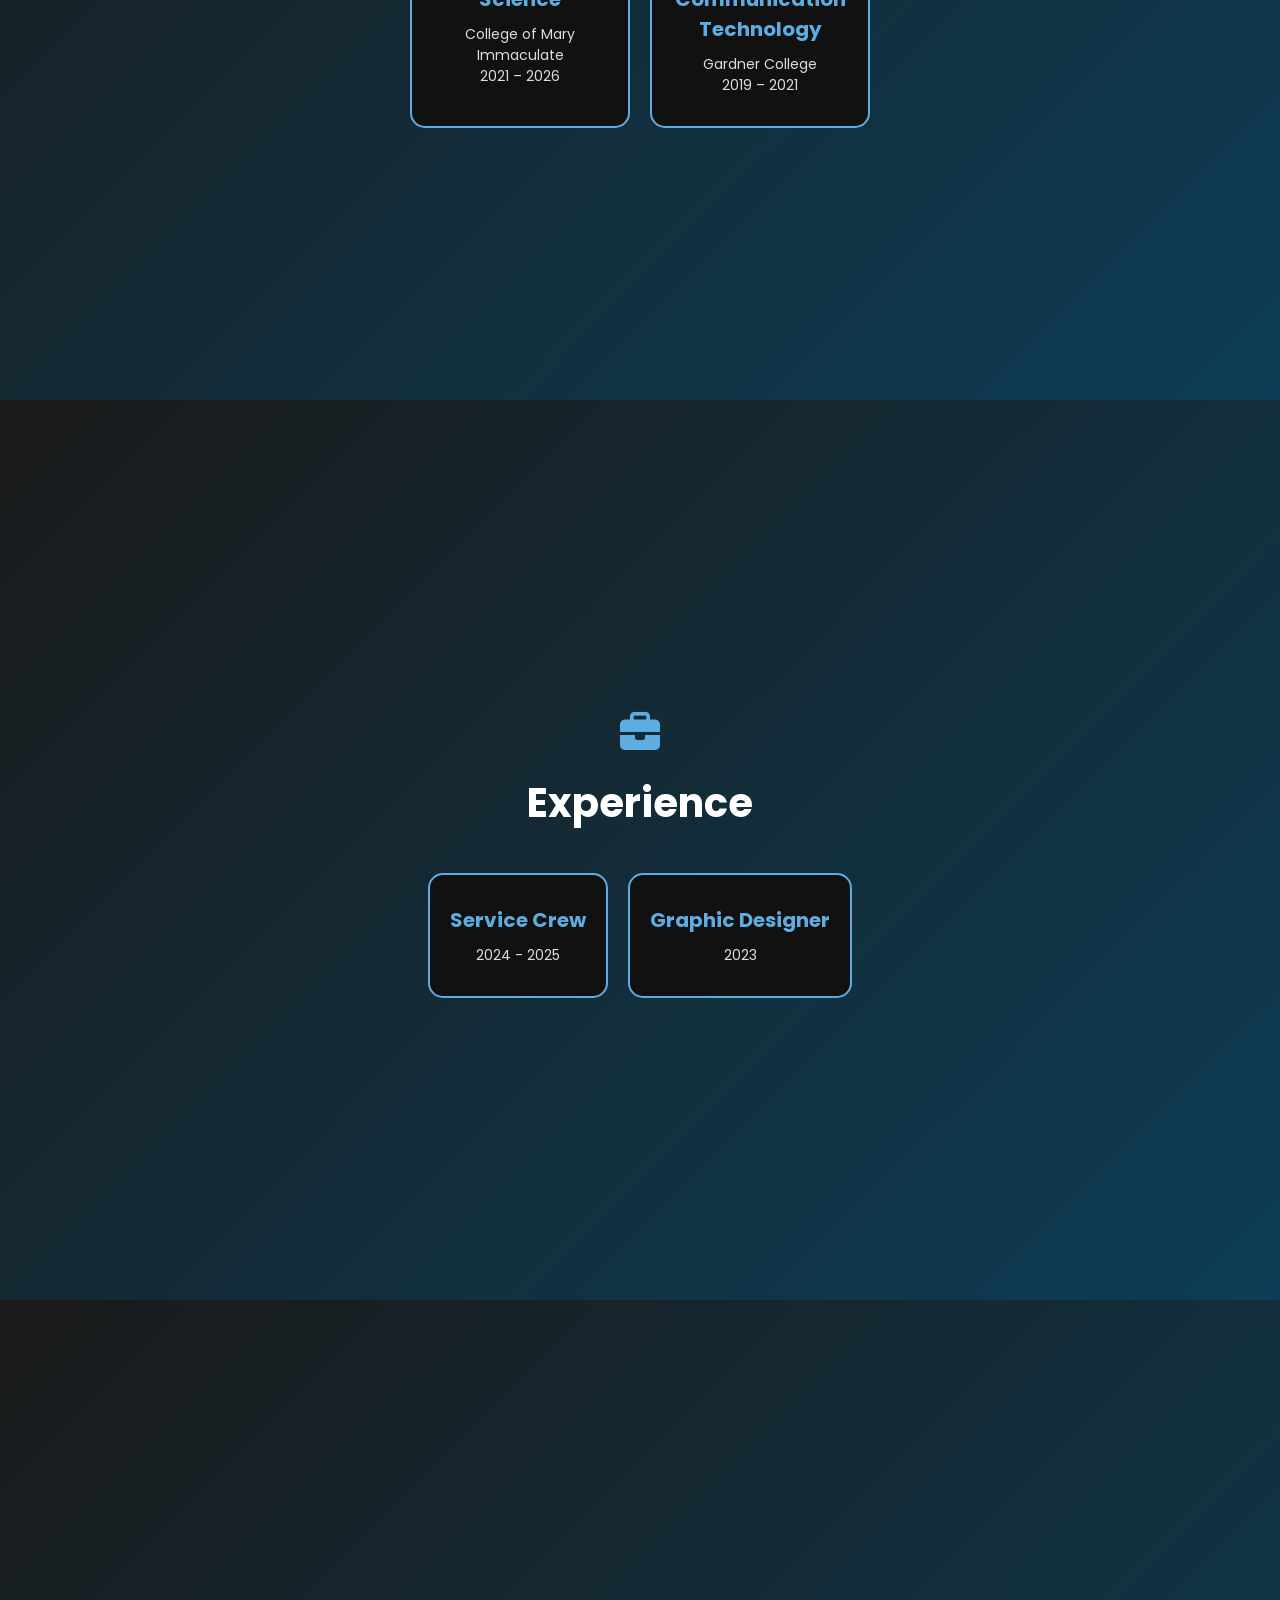
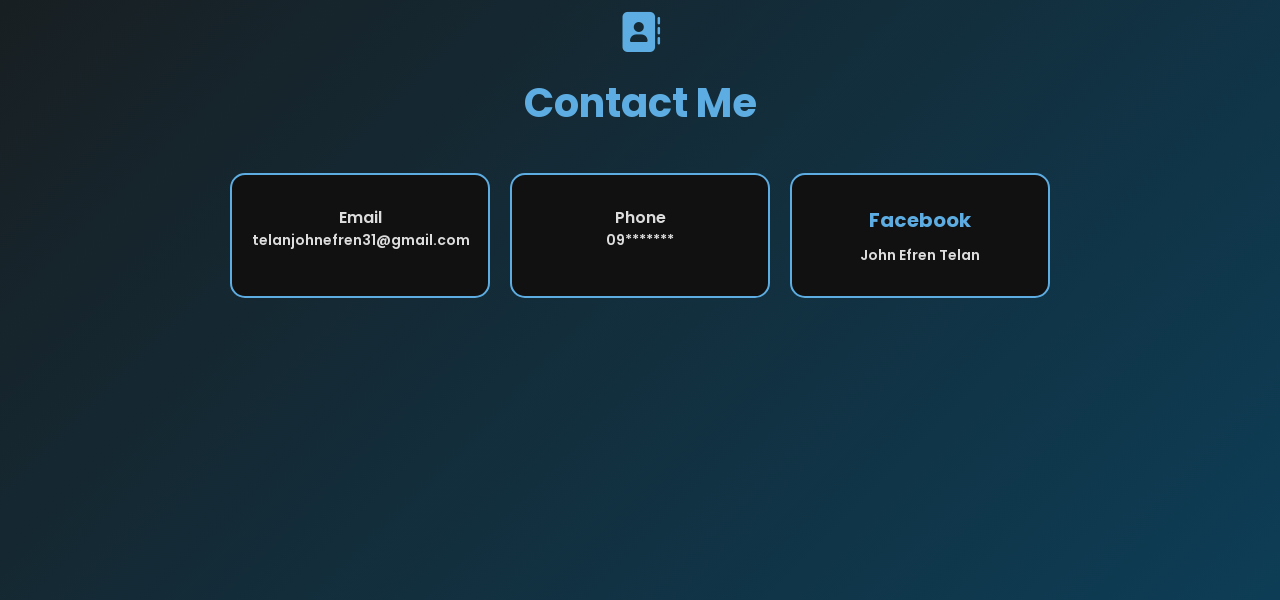
==== commit 0f6988dc: "PORTFOLIO" ====
--- a/index.html
+++ b/index.html
@@ -84,7 +84,7 @@
             <div class="skills-block">HTML / CSS</div>
             <div class="skills-block">Microsoft Office</div>
             <div class="skills-block">Canva / GIMP</div>
-            <div class="skills-block skills-more"><a href="more.html">More</a></div>
+            <div class="skills-block skills-more"><a href="More.html">More</a></div>
         </div>
     </div>
 </section>
@@ -137,7 +137,7 @@
             </div>
 
             <div class="experience-block">
-                <h3>Grpahic Designer</h3>
+                <h3>Graphic Designer</h3>
                 <p>2023</p>
             </div>
 
